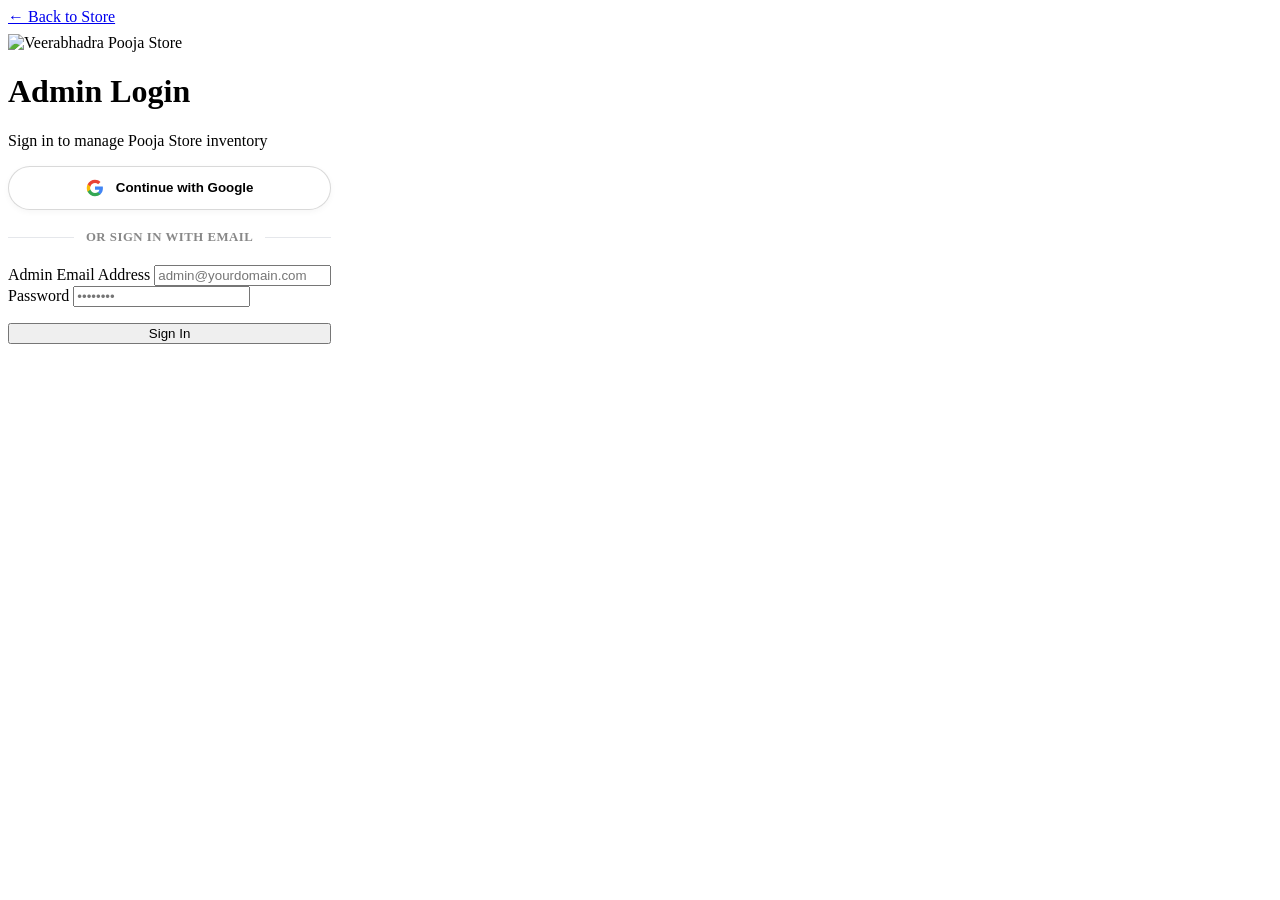
==== public/admin.html @ c172c1d9 "fix: set default type to rental when clicking Add Rental" ====
<!DOCTYPE html>
<html lang="en">
<head>
  <meta charset="UTF-8">
  <meta name="viewport" content="width=device-width, initial-scale=1.0, viewport-fit=cover">
  <title>Admin Dashboard & Inventory | Veerabhadra Pooja Store</title>
  <!-- Exclude private admin portal from search engine index -->
  <meta name="robots" content="noindex, nofollow">
  <link rel="icon" href="images/logo.jpg" type="image/jpeg">
  <!-- Google Fonts -->
  <link rel="preconnect" href="https://fonts.googleapis.com">
  <link rel="preconnect" href="https://fonts.gstatic.com" crossorigin>
  <link href="https://fonts.googleapis.com/css2?family=Outfit:wght@400;500;600;700&display=swap" rel="stylesheet">
  <link rel="stylesheet" href="css/admin.css">
</head>
<body>

  <!-- 1. Simulated Login Screen -->
  <div id="loginSection" class="login-wrapper">
    <div class="login-card">
      <div class="login-header">
        <div style="width: 100%; text-align: left; margin-bottom: 0.5rem;">
          <a href="/" class="btn-back-link" style="margin: 0; display: inline-flex;">← Back to Store</a>
        </div>
        <img src="images/logo.jpg" alt="Veerabhadra Pooja Store" class="login-logo-img">
        <h1 class="login-title">Admin Login</h1>
        <p class="login-subtitle">Sign in to manage Pooja Store inventory</p>
      </div>


      <div id="loginError" class="login-error"></div>

      <button type="button" id="adminGoogleBtn" onclick="handleAdminGoogleLogin()" class="btn btn-secondary" style="width: 100%; display: flex; align-items: center; justify-content: center; gap: 0.75rem; padding: 0.75rem; border-radius: var(--radius-full, 50px); border: 1px solid rgba(0,0,0,0.15); background: white; color: var(--color-text); font-weight: 600; cursor: pointer; margin-top: 1rem; box-shadow: 0 2px 6px rgba(0,0,0,0.04); transition: all 0.2s;">
        <svg width="18" height="18" viewBox="0 0 24 24"><path fill="#4285F4" d="M22.56 12.25c0-.78-.07-1.53-.2-2.25H12v4.26h5.92c-.26 1.37-1.04 2.53-2.21 3.31v2.77h3.57c2.08-1.92 3.28-4.74 3.28-8.09z"/><path fill="#34A853" d="M12 23c2.97 0 5.46-.98 7.28-2.66l-3.57-2.77c-.98.66-2.23 1.06-3.71 1.06-2.86 0-5.29-1.93-6.16-4.53H2.18v2.84C3.99 20.53 7.7 23 12 23z"/><path fill="#FBBC05" d="M5.84 14.09c-.22-.66-.35-1.36-.35-2.09s.13-1.43.35-2.09V7.06H2.18C1.43 8.55 1 10.22 1 12s.43 3.45 1.18 4.94l2.85-2.22.81-.63z"/><path fill="#EA4335" d="M12 5.38c1.62 0 3.06.56 4.21 1.64l3.15-3.15C17.45 2.09 14.97 1 12 1 7.7 1 3.99 3.47 2.18 7.06l3.66 2.84c.87-2.6 3.3-4.52 6.16-4.52z"/></svg>
        <span>Continue with Google</span>
      </button>

      <div style="display: flex; align-items: center; margin: 1.25rem 0; color: #888; font-size: 0.8rem;">
        <hr style="flex: 1; border: none; border-top: 1px solid #e5e7eb;">
        <span style="padding: 0 0.75rem; text-transform: uppercase; font-weight: 600; letter-spacing: 0.5px;">Or Sign In with Email</span>
        <hr style="flex: 1; border: none; border-top: 1px solid #e5e7eb;">
      </div>

      <form id="loginForm">
        <div class="form-group">
          <label for="email" class="form-label">Admin Email Address</label>
          <input type="email" id="email" class="form-input" placeholder="admin@yourdomain.com" required>
        </div>
        <div class="form-group">
          <label for="password" class="form-label">Password</label>
          <input type="password" id="password" class="form-input" placeholder="••••••••" required>
        </div>

        <button type="submit" class="btn btn-primary" style="margin-top: 1rem; width: 100%;">Sign In</button>
      </form>
    </div>
  </div>


  <!-- 2. Main Admin Dashboard Layout (Hidden initially) -->
  <div id="dashboardLayout" class="admin-container" style="display: none;">
    <!-- Overlay for mobile sidebar navigation -->
    <div id="sidebarOverlay" class="sidebar-overlay"></div>

    <!-- Sidebar Panel (Left) -->
    <aside id="sidebar" class="sidebar">
      <div class="sidebar-header">
        <img src="images/logo.jpg" alt="Veerabhadra Pooja Store" class="sidebar-logo-img">
        <div class="sidebar-title-box">
          <span class="sidebar-title">Veerabhadra</span>
          <span class="sidebar-subtitle">Pooja Store Admin</span>
        </div>
      </div>
      
      <ul class="sidebar-menu">
        <li class="menu-item active">
          <a onclick="switchTab('dashboard')">
            <svg viewBox="0 0 24 24" stroke="currentColor" stroke-width="2" stroke-linecap="round" stroke-linejoin="round"><rect x="3" y="3" width="7" height="9"></rect><rect x="14" y="3" width="7" height="5"></rect><rect x="14" y="12" width="7" height="9"></rect><rect x="3" y="16" width="7" height="5"></rect></svg>
            Dashboard
          </a>
        </li>
        <li class="menu-item">
          <a onclick="switchTab('products')">
            <svg viewBox="0 0 24 24" stroke="currentColor" stroke-width="2" stroke-linecap="round" stroke-linejoin="round"><path d="M6 2L3 6v14a2 2 0 0 0 2 2h14a2 2 0 0 0 2-2V6l-3-4z"></path><line x1="3" y1="6" x2="21" y2="6"></line><path d="M16 10a4 4 0 0 1-8 0"></path></svg>
            Products
          </a>
        </li>
        <li class="menu-item">
          <a onclick="switchTab('rentals')">
            <svg viewBox="0 0 24 24" stroke="currentColor" stroke-width="2" stroke-linecap="round" stroke-linejoin="round"><rect x="3" y="4" width="18" height="18" rx="2" ry="2"></rect><line x1="16" y1="2" x2="16" y2="6"></line><line x1="8" y1="2" x2="8" y2="6"></line><line x1="3" y1="10" x2="21" y2="10"></line></svg>
            Rentals
          </a>
        </li>
        <li class="menu-item">
          <a onclick="switchTab('orders')">
            <svg viewBox="0 0 24 24" stroke="currentColor" stroke-width="2" stroke-linecap="round" stroke-linejoin="round"><path d="M14 2H6a2 2 0 0 0-2 2v16a2 2 0 0 0 2 2h12a2 2 0 0 0 2-2V8z"></path><polyline points="14 2 14 8 20 8"></polyline><line x1="16" y1="13" x2="8" y2="13"></line><line x1="16" y1="17" x2="8" y2="17"></line><polyline points="10 9 9 9 8 9"></polyline></svg>
            Orders
          </a>
        <li class="menu-item">
          <a onclick="switchTab('categories')">
            <svg viewBox="0 0 24 24" stroke="currentColor" stroke-width="2" stroke-linecap="round" stroke-linejoin="round"><path d="M4 6h16M4 12h16M4 18h7"></path></svg>
            Categories
          </a>
        </li>
        <li class="menu-item">
          <a onclick="openAddForm()">
            <svg viewBox="0 0 24 24" stroke="currentColor" stroke-width="2" stroke-linecap="round" stroke-linejoin="round"><circle cx="12" cy="12" r="10"></circle><line x1="12" y1="8" x2="12" y2="16"></line><line x1="8" y1="12" x2="16" y2="12"></line></svg>
            Add Item
          </a>
        </li>
        <li class="menu-item">
          <a onclick="switchTab('whatsapp-setup')">
            <svg viewBox="0 0 24 24" stroke="currentColor" stroke-width="2" stroke-linecap="round" stroke-linejoin="round"><path d="M21 11.5a8.38 8.38 0 0 1-.9 3.8 8.5 8.5 0 0 1-7.6 4.7 8.38 8.38 0 0 1-3.8-.9L3 21l1.9-5.7a8.38 8.38 0 0 1-.9-3.8 8.5 8.5 0 0 1 4.7-7.6 8.38 8.38 0 0 1 3.8-.9h.5a8.48 8.48 0 0 1 8 8v.5z"></path></svg>
            WhatsApp Setup
          </a>
        </li>
        <li class="menu-item logout-item">
          <a onclick="handleLogout()">
            <svg viewBox="0 0 24 24" stroke="currentColor" stroke-width="2" stroke-linecap="round" stroke-linejoin="round"><path d="M9 21H5a2 2 0 0 1-2-2V5a2 2 0 0 1 2-2h4"></path><polyline points="16 17 21 12 16 7"></polyline><line x1="21" y1="12" x2="9" y2="12"></line></svg>
            Logout
          </a>
        </li>
      </ul>
    </aside>

    <!-- Main Content Wrapper (Right) -->
    <main class="main-content">
      <!-- Desktop Header Topbar -->
      <header class="topbar" style="display: flex; align-items: center; justify-content: space-between;">
        <div style="display: flex; align-items: center; gap: 0.75rem;">
          <button id="desktopBackBtn" onclick="goBackTab()" style="display: none; background: none; border: none; font-size: 1.5rem; color: var(--color-primary); cursor: pointer; align-items: center; justify-content: center; width: 36px; height: 36px; border-radius: 50%;">
            <svg viewBox="0 0 24 24" width="24" height="24" stroke="currentColor" stroke-width="2.5" fill="none" stroke-linecap="round" stroke-linejoin="round" style="vertical-align: middle;"><line x1="19" y1="12" x2="5" y2="12"></line><polyline points="12 19 5 12 12 5"></polyline></svg>
          </button>
          <h2 id="headerTitle" class="page-title" style="margin: 0;">Dashboard Overview</h2>
        </div>
        <div class="user-profile" style="display: flex; align-items: center; gap: 0.75rem;">
          <a href="/" class="btn-back-link" style="margin: 0; padding: 0.3rem 0.75rem; font-size: 0.8rem; background: #fff;">← Store Home</a>
          <span class="profile-avatar">A</span>
          <span>Store Admin</span>
        </div>

      </header>

      <!-- Mobile Topbar header -->
      <div class="mobile-header" style="display: flex; align-items: center; justify-content: space-between; padding: 0.5rem 1rem;">
        <div style="display: flex; align-items: center; gap: 0.5rem;">
          <button id="mobileMenuToggle" class="mobile-menu-toggle" aria-label="Toggle Sidebar" style="margin: 0; display: inline-flex; align-items: center; justify-content: center;">
            ☰
          </button>
          <button id="mobileBackBtn" onclick="goBackTab()" style="display: none; background: none; border: none; font-size: 1.25rem; color: var(--color-primary); cursor: pointer; align-items: center; justify-content: center; width: 32px; height: 32px; border-radius: 50%;">
            <svg viewBox="0 0 24 24" width="20" height="20" stroke="currentColor" stroke-width="2.5" fill="none" stroke-linecap="round" stroke-linejoin="round" style="vertical-align: middle;"><line x1="19" y1="12" x2="5" y2="12"></line><polyline points="12 19 5 12 12 5"></polyline></svg>
          </button>
        </div>
        <span id="mobileHeaderTitle" class="page-title" style="font-size:1.1rem; color:var(--color-primary); font-weight:700; flex-grow: 1; text-align: center; margin-right: 32px; overflow: hidden; text-overflow: ellipsis; white-space: nowrap;">Veerabhadra Store</span>
        <span class="profile-avatar" style="width:28px; height:28px; font-size:0.8rem; margin: 0;">A</span>
      </div>

      <!-- Content Area -->
      <div class="content-body">
        
        <!-- Tab 1: Dashboard Overview Section -->
        <section id="dashboardSection" class="panel-section active">
          <div class="overview-grid">
            <div class="summary-card">
              <div class="card-details">
                <h3>Total Products</h3>
                <div id="totalProductsCount" class="count">0</div>
              </div>
              <div class="card-icon-box">
                <svg viewBox="0 0 24 24" stroke="currentColor" stroke-width="2" stroke-linecap="round" stroke-linejoin="round"><path d="M6 2L3 6v14a2 2 0 0 0 2 2h14a2 2 0 0 0 2-2V6l-3-4z"></path><line x1="3" y1="6" x2="21" y2="6"></line><path d="M16 10a4 4 0 0 1-8 0"></path></svg>
              </div>
            </div>

            <div class="summary-card rentals-card">
              <div class="card-details">
                <h3>Total Rental Items</h3>
                <div id="totalRentalsCount" class="count">0</div>
              </div>
              <div class="card-icon-box">
                <svg viewBox="0 0 24 24" stroke="currentColor" stroke-width="2" stroke-linecap="round" stroke-linejoin="round"><rect x="3" y="4" width="18" height="18" rx="2" ry="2"></rect><line x1="16" y1="2" x2="16" y2="6"></line><line x1="8" y1="2" x2="8" y2="6"></line><line x1="3" y1="10" x2="21" y2="10"></line></svg>
              </div>
            </div>

            <div class="summary-card orders-card" onclick="switchTab('orders')" style="cursor: pointer;">
              <div class="card-details">
                <h3>Active Orders</h3>
                <div id="totalOrdersCount" class="count">0</div>
              </div>
              <div class="card-icon-box" style="background-color: rgba(59, 130, 246, 0.08); color: #3b82f6;">
                <svg viewBox="0 0 24 24" stroke="currentColor" stroke-width="2" stroke-linecap="round" stroke-linejoin="round"><path d="M14 2H6a2 2 0 0 0-2 2v16a2 2 0 0 0 2 2h12a2 2 0 0 0 2-2V8z"></path><polyline points="14 2 14 8 20 8"></polyline><line x1="16" y1="13" x2="8" y2="13"></line><line x1="16" y1="17" x2="8" y2="17"></line><polyline points="10 9 9 9 8 9"></polyline></svg>
              </div>
            </div>
          </div>

          <div class="recent-section">
            <div class="section-title-row">
              <h3 style="font-size:1.1rem;">Recently Updated Inventory</h3>
              <button class="btn btn-secondary btn-sm" onclick="switchTab('products')">View All</button>
            </div>
            <div id="recentActivityList" class="recent-list">
              <!-- Rendered dynamically -->
            </div>
          </div>
        </section>

        <!-- Tab 2: Products List Section -->
        <section id="productsSection" class="panel-section">
          <div style="display:flex; justify-content:space-between; align-items:center; margin-bottom:1.5rem;">
            <h3 style="margin:0; font-size:1.25rem;">Product Listing</h3>
            <button class="btn btn-primary btn-sm" onclick="openAddForm('sale')">+ Add Product</button>
          </div>
          
          <!-- Product Search -->
          <div class="search-grid" style="margin-bottom: 15px; grid-template-columns: 1fr;">
            <div class="search-input-wrapper">
              <label for="searchProductName" class="search-label">Search Products</label>
              <div style="display: flex; gap: 10px;">
                <input type="text" id="searchProductName" class="form-input search-input" placeholder="e.g. Copper Kalash" onkeyup="if(event.key === 'Enter') handleProductSearch()" style="flex: 1;">
                <button class="btn btn-primary btn-sm" onclick="handleProductSearch()" style="width: auto; padding: 0.5rem 1.5rem; display: flex; align-items: center; justify-content: center; gap: 8px;">
                  <svg viewBox="0 0 24 24" width="16" height="16" stroke="currentColor" stroke-width="2" fill="none" stroke-linecap="round" stroke-linejoin="round"><circle cx="11" cy="11" r="8"></circle><line x1="21" y1="21" x2="16.65" y2="16.65"></line></svg>
                  Search
                </button>
                <button class="btn btn-secondary btn-sm" onclick="clearProductSearch()" style="width: auto; padding: 0.5rem 1.5rem;">Clear</button>
              </div>
            </div>
          </div>
          
          <div class="table-wrapper">
            <table class="admin-table">
              <thead>
                <tr>
                  <th>Product</th>
                  <th>Category</th>
                  <th>Pricing</th>
                  <th>Rating</th>
                  <th>Savings</th>
                  <th>Actions</th>
                </tr>
              </thead>
              <tbody id="productsTableBody">
                <!-- Rendered dynamically -->
              </tbody>
            </table>
          </div>
        </section>

        <!-- Tab 3: Rentals List Section -->
        <section id="rentalsSection" class="panel-section">
          <div style="display:flex; justify-content:space-between; align-items:center; margin-bottom:1.5rem;">
            <h3 style="margin:0; font-size:1.25rem;">Rental Package Listing</h3>
            <button class="btn btn-primary btn-sm" onclick="openAddForm('rental')">+ Add Rental</button>
          </div>

          <!-- Rental Search -->
          <div class="search-grid" style="margin-bottom: 15px; grid-template-columns: 1fr;">
            <div class="search-input-wrapper">
              <label for="searchRentalName" class="search-label">Search Rentals</label>
              <div style="display: flex; gap: 10px;">
                <input type="text" id="searchRentalName" class="form-input search-input" placeholder="e.g. Haldi Set" onkeyup="if(event.key === 'Enter') handleRentalSearch()" style="flex: 1;">
                <button class="btn btn-primary btn-sm" onclick="handleRentalSearch()" style="width: auto; padding: 0.5rem 1.5rem; display: flex; align-items: center; justify-content: center; gap: 8px;">
                  <svg viewBox="0 0 24 24" width="16" height="16" stroke="currentColor" stroke-width="2" fill="none" stroke-linecap="round" stroke-linejoin="round"><circle cx="11" cy="11" r="8"></circle><line x1="21" y1="21" x2="16.65" y2="16.65"></line></svg>
                  Search
                </button>
                <button class="btn btn-secondary btn-sm" onclick="clearRentalSearch()" style="width: auto; padding: 0.5rem 1.5rem;">Clear</button>
              </div>
            </div>
          </div>

          <div class="table-wrapper">
            <table class="admin-table">
              <thead>
                <tr>
                  <th>Rental Kit</th>
                  <th>Price Per Day</th>
                  <th>Description</th>
                  <th>Rating</th>
                  <th>Actions</th>
                </tr>
              </thead>
              <tbody id="rentalsTableBody">
                <!-- Rendered dynamically -->
              </tbody>
            </table>
          </div>
        </section>

        <!-- Tab 3.5: Orders List Section -->
        <section id="ordersSection" class="panel-section">
          <div class="management-header" style="margin-bottom: 1rem;">
            <h3 style="font-size:1.1rem; font-weight:600;">Customer Orders</h3>
          </div>

          <!-- Search & Filter Controls -->
          <div class="filter-controls-card">
            <!-- Search inputs row -->
            <div class="search-grid">
              <div class="search-input-wrapper">
                <label for="searchOrderId" class="search-label">Order ID</label>
                <input type="text" id="searchOrderId" class="form-input search-input" placeholder="e.g. VRB100001" onkeyup="if(event.key === 'Enter') handleOrderSearch()">
              </div>
              <div class="search-input-wrapper">
                <label for="searchCustomerName" class="search-label">Customer Name</label>
                <input type="text" id="searchCustomerName" class="form-input search-input" placeholder="e.g. Ramesh" onkeyup="if(event.key === 'Enter') handleOrderSearch()">
              </div>
              <div class="search-input-wrapper">
                <label for="searchMobile" class="search-label">Mobile Number</label>
                <input type="text" id="searchMobile" class="form-input search-input" placeholder="e.g. 98765" onkeyup="if(event.key === 'Enter') handleOrderSearch()">
              </div>
            </div>

            <div class="search-actions" style="display: flex; gap: 10px; margin-top: 15px; margin-bottom: 20px;">
              <button class="btn btn-primary btn-sm" onclick="handleOrderSearch()" style="width: auto; padding: 0.5rem 1.5rem; display: flex; align-items: center; justify-content: center; gap: 8px;">
                <svg viewBox="0 0 24 24" width="16" height="16" stroke="currentColor" stroke-width="2" fill="none" stroke-linecap="round" stroke-linejoin="round"><circle cx="11" cy="11" r="8"></circle><line x1="21" y1="21" x2="16.65" y2="16.65"></line></svg>
                Search Orders
              </button>
              <button class="btn btn-secondary btn-sm" onclick="clearOrderSearch()" style="width: auto; padding: 0.5rem 1.5rem;">Clear Search</button>
            </div>

            <!-- Status Quick Filters -->
            <div class="status-filters-row">
              <span class="filter-title">Filter Status:</span>
              <div class="filter-chips" id="orderStatusChips">
                <button class="filter-chip active" onclick="setOrderFilter('all')">All Orders</button>
                <button class="filter-chip" onclick="setOrderFilter('Pending')">Pending</button>
                <button class="filter-chip" onclick="setOrderFilter('Confirmed')">Confirmed</button>
                <button class="filter-chip" onclick="setOrderFilter('Preparing')">Preparing</button>
                <button class="filter-chip" onclick="setOrderFilter('Packed')">Packed</button>
                <button class="filter-chip" onclick="setOrderFilter('Ready for Pickup')">Ready for Pickup</button>
                <button class="filter-chip" onclick="setOrderFilter('Delivered')">Delivered</button>
                <button class="filter-chip" onclick="setOrderFilter('Cancelled')">Cancelled</button>
              </div>
            </div>
          </div>

          <!-- Table Wrapper -->
          <div class="table-wrapper">
            <table class="admin-table">
              <thead>
                <tr>
                  <th>Order ID</th>
                  <th>Customer Name</th>
                  <th>Mobile</th>
                  <th>Ordered Items</th>
                  <th>Total Amount</th>
                  <th>Date & Time</th>
                  <th>Payment</th>
                  <th>Order Status</th>
                  <th>Notification</th>
                  <th>Actions</th>
                </tr>
              </thead>
              <tbody id="ordersTableBody">
                <!-- Rendered dynamically -->
              </tbody>
            </table>
          </div>

          <!-- Pagination Controls -->
          <div class="pagination-container">
            <div class="pagination-info">
              Showing <span id="paginationStart">0</span> to <span id="paginationEnd">0</span> of <span id="paginationTotal">0</span> orders
            </div>
            <div class="pagination-actions">
              <div class="items-per-page-box">
                <label for="ordersPerPage" style="font-size:0.875rem; color:var(--color-text-muted);">Rows per page:</label>
                <select id="ordersPerPage" class="form-input" style="width: 70px; padding: 0.25rem; font-size: 0.875rem;" onchange="handleOrdersPerPageChange()">
                  <option value="5">5</option>
                  <option value="10" selected>10</option>
                  <option value="20">20</option>
                  <option value="50">50</option>
                </select>
              </div>
              <div class="pagination-buttons">
                <button id="prevPageBtn" class="btn btn-secondary btn-sm" onclick="changeOrderPage(-1)">&larr; Prev</button>
                <span id="currentPageNum" class="page-number-indicator">1</span>
                <button id="nextPageBtn" class="btn btn-secondary btn-sm" onclick="changeOrderPage(1)">Next &rarr;</button>
              </div>
            </div>
          </div>
        </section>

        <!-- Tab: Categories Section -->
        <section id="categoriesSection" class="panel-section">
          <div class="management-header">
            <h3 style="font-size:1.1rem; font-weight:600;">Manage Categories</h3>
            <div style="display: flex; gap: 0.5rem; align-items: center;">
              <input type="text" id="newCategoryInput" class="form-input" placeholder="Type new category name..." style="width: 250px;" onkeyup="if(event.key === 'Enter') addCategoryFromTab()">
              <button class="btn btn-primary btn-sm" onclick="addCategoryFromTab()">+ Add Category</button>
            </div>
          </div>
          
          <div class="table-wrapper">
            <table class="admin-table">
              <thead>
                <tr>
                  <th>Category Name</th>
                  <th style="width: 100px; text-align: right;">Actions</th>
                </tr>
              </thead>
              <tbody id="categoriesTableBody">
                <!-- Rendered dynamically -->
              </tbody>
            </table>
          </div>
        </section>

        <!-- Tab: WhatsApp Setup Section -->
        <section id="whatsapp-setupSection" class="panel-section">
          <div style="max-width: 560px; margin: 0 auto; padding: 1rem;">
            <h2 style="font-size: 1.4rem; font-weight: 700; margin-bottom: 0.25rem;">📱 WhatsApp Automation Setup</h2>
            <p style="color: var(--color-text-muted); font-size: 0.9rem; margin-bottom: 1.5rem;">Scan the QR code with your WhatsApp to enable automatic order status messages.</p>

            <!-- Status Card -->
            <div id="waStatusCard" style="border-radius: 12px; padding: 1.25rem 1.5rem; margin-bottom: 1.5rem; border: 1px solid var(--color-border); background: var(--color-surface); display: flex; align-items: center; gap: 1rem;">
              <div id="waStatusDot" style="width: 14px; height: 14px; border-radius: 50%; background: #f59e0b; flex-shrink: 0;"></div>
              <div>
                <div id="waStatusTitle" style="font-weight: 700; font-size: 1rem;">Checking connection...</div>
                <div id="waStatusDesc" style="font-size: 0.82rem; color: var(--color-text-muted); margin-top: 2px;">Please wait while we connect to the server.</div>
              </div>
            </div>

            <!-- QR Code Area -->
            <div id="waQrArea" style="display: none; text-align: center; padding: 1.5rem; border: 2px dashed var(--color-border); border-radius: 12px; background: var(--color-bg); margin-bottom: 1.5rem;">
              <p style="font-size: 0.9rem; font-weight: 600; margin-bottom: 1rem; color: var(--color-text);">Scan this QR code with WhatsApp on your phone:</p>
              <img id="waQrImage" src="" alt="WhatsApp QR Code" style="width: 220px; height: 220px; border-radius: 8px; border: 4px solid white; box-shadow: 0 4px 20px rgba(0,0,0,0.12);">
              <p style="font-size: 0.8rem; color: var(--color-text-muted); margin-top: 1rem;">Open WhatsApp → Three dots menu → Linked Devices → Link a Device</p>
            </div>

            <!-- Instructions -->
            <div style="background: rgba(37,211,102,0.07); border: 1px solid rgba(37,211,102,0.2); border-radius: 10px; padding: 1.25rem;">
              <h3 style="font-size: 0.95rem; font-weight: 700; color: #16a34a; margin-bottom: 0.75rem;">📋 How to connect:</h3>
              <ol style="margin: 0; padding-left: 1.2rem; font-size: 0.85rem; color: var(--color-text); line-height: 1.9;">
                <li>Wait for the QR code to appear above</li>
                <li>Open <strong>WhatsApp</strong> on your phone</li>
                <li>Tap <strong>⋮ (three dots)</strong> → <strong>Linked Devices</strong></li>
                <li>Tap <strong>Link a Device</strong> and scan the QR code</li>
                <li>Done! ✅ Messages will now send <strong>automatically</strong></li>
              </ol>
              <p style="margin-top: 0.75rem; font-size: 0.8rem; color: var(--color-text-muted);">⚡ Once connected, your session is saved. You won't need to scan again unless you log out of WhatsApp.</p>
            </div>
          </div>
        </section>

        <!-- Tab 4: Add / Edit Product/Rental Form Section -->
        <section id="add-itemSection" class="panel-section">
          <div class="form-card">
            <form id="itemForm">
              <!-- Hidden ID input for editing -->
              <input type="hidden" id="itemId">

              <div class="form-group">
                <label for="itemName" class="form-label">Item / Product Name *</label>
                <input type="text" id="itemName" class="form-input" placeholder="e.g. Traditional Pure Brass Peacock Diya" required>
              </div>

              <div class="form-grid-2">
                <div class="form-group">
                  <label for="itemCategory" class="form-label">Category *</label>
                  <input type="text" id="itemCategory" class="form-input" list="categoryOptions" placeholder="Type to add category..." required>
                  <datalist id="categoryOptions"></datalist>
                </div>

                <div class="form-group">
                  <label for="itemType" class="form-label">Inventory Type *</label>
                  <select id="itemType" class="form-input">
                    <option value="sale">For Sale (Standard Product)</option>
                    <option value="rental">For Rent (Booking Package)</option>
                  </select>
                </div>
              </div>

              <!-- Sale Conditional Fields -->
              <div id="salePriceFields" class="form-grid-2">
                <div class="form-group">
                  <label for="itemMrp" class="form-label">MRP Price (₹) *</label>
                  <input type="number" id="itemMrp" class="form-input" min="0" placeholder="e.g. 499" required>
                </div>
                <div class="form-group">
                  <label for="itemPrice" class="form-label">Selling Price (₹) *</label>
                  <input type="number" id="itemPrice" class="form-input" min="0" placeholder="e.g. 349" required>
                </div>
              </div>

              <div id="variantsCheckboxGroup" class="form-group" style="margin-top: 1rem;">
                <label class="form-label" style="display: inline-flex; align-items: center; gap: 0.5rem; cursor: pointer; font-weight: 500;">
                  <input type="checkbox" id="hasVariants" onchange="toggleVariantsSection()" style="width: 16px; height: 16px; cursor: pointer;">
                  <span>Product has custom quantities / variants (e.g. 100g, 250g, 500g)</span>
                </label>
              </div>

              <div id="variantsSection" style="display: none; border: 1px dashed var(--color-border); border-radius: 8px; padding: 1rem; margin-top: 0.5rem; background: rgba(0,0,0,0.01);">
                <h4 style="font-size: 0.9rem; font-weight: 600; margin-bottom: 0.5rem; color: var(--color-text);">Configure Custom Quantities / Variants</h4>
                <p style="font-size: 0.78rem; color: var(--color-text-muted); margin-bottom: 0.75rem;">Enter the quantity and select the packaging type (Box, Packet, Piece, etc.). Customers will see a dropdown to choose before adding to cart.</p>
                <div style="display: grid; grid-template-columns: 1fr 1.4fr 1fr 1fr auto; gap: 0.5rem; padding: 0 0 0.4rem; border-bottom: 1px solid var(--color-border); margin-bottom: 0.5rem;">
                  <span style="font-size: 0.72rem; font-weight: 700; color: var(--color-text-muted); text-transform: uppercase; letter-spacing: 0.5px;">Qty / Amount</span>
                  <span style="font-size: 0.72rem; font-weight: 700; color: var(--color-text-muted); text-transform: uppercase; letter-spacing: 0.5px;">Unit / Packaging</span>
                  <span style="font-size: 0.72rem; font-weight: 700; color: var(--color-text-muted); text-transform: uppercase; letter-spacing: 0.5px;">MRP (₹)</span>
                  <span style="font-size: 0.72rem; font-weight: 700; color: var(--color-text-muted); text-transform: uppercase; letter-spacing: 0.5px;">Selling Price (₹)</span>
                  <span></span>
                </div>
                <div id="variantsList" style="display: flex; flex-direction: column; gap: 0.5rem; margin-bottom: 0.75rem;">
                  <!-- Dynamic variant rows will go here -->
                </div>
                <button type="button" class="btn btn-secondary btn-sm" onclick="addVariantRow()" style="width: auto; font-size: 0.8rem; padding: 0.35rem 0.75rem;">+ Add Quantity Option</button>
              </div>

              <!-- Rental Conditional Fields -->
              <div id="rentalPriceFields" class="form-grid-2" style="display: none;">
                <div class="form-group">
                  <label for="rentalPrice" class="form-label">Rental Price (₹ / day) *</label>
                  <input type="number" id="rentalPrice" class="form-input" min="0" placeholder="e.g. 299">
                </div>
                <div class="form-group">
                  <label for="rentalDeposit" class="form-label">Security Deposit (₹) <span style="font-weight:normal;color:var(--color-text-muted);">(Optional)</span></label>
                  <input type="number" id="rentalDeposit" class="form-input" min="0" placeholder="e.g. 500">
                </div>
              </div>

              <!-- Rental Dimensions Fields -->
              <div id="rentalDimensionsFields" class="form-grid-2" style="display: none; margin-top: 1rem;">
                <div class="form-group">
                  <label for="rentalHeight" class="form-label">Height (e.g. 5 ft)</label>
                  <input type="text" id="rentalHeight" class="form-input" placeholder="e.g. 5 ft">
                </div>
                <div class="form-group">
                  <label for="rentalWidth" class="form-label">Width (e.g. 4 ft)</label>
                  <input type="text" id="rentalWidth" class="form-input" placeholder="e.g. 4 ft">
                </div>
              </div>

              <div id="itemRatingGroup" class="form-group" style="margin-top: 1rem; display: none;">
                <label for="itemRating" class="form-label">Product Rating (1.0 to 5.0)</label>
                <input type="number" id="itemRating" class="form-input" min="1.0" max="5.0" step="0.1" value="5.0" placeholder="e.g. 5.0">
              </div>

              <div class="form-group">
                <label class="form-label">Item Image *</label>
                <div class="upload-container">
                  <div class="upload-dropzone" id="uploadDropzone">
                    <input type="file" id="itemImageFile" accept="image/*" multiple style="display: none;">
                    <div class="dropzone-prompt" id="dropzonePrompt">
                      <span class="upload-icon">📸</span>
                      <p class="upload-text"><strong>Drag & drop images here</strong> or <span class="upload-link">browse</span></p>
                      <p class="upload-subtext">Supports PNG, JPG, JPEG (Max 5MB per image)</p>
                    </div>
                    <div class="dropzone-preview-grid" id="dropzonePreview" style="display: none; display: flex; flex-wrap: wrap; gap: 10px; margin-top: 15px;">
                      <!-- Previews will be injected here -->
                    </div>
                  </div>

                  <div class="or-separator">
                    <span class="separator-line"></span>
                    <span class="separator-text">OR ENTER URL</span>
                    <span class="separator-line"></span>
                  </div>

                  <input type="text" id="itemImageUrl" class="form-input" placeholder="e.g. images/brass-diya.png">
                </div>
              </div>
              <div class="form-group" style="margin-top: 1.5rem;">
                <label class="form-label">Product Video (Optional)</label>
                <div style="display: flex; gap: 10px; align-items: center; margin-bottom: 0.5rem;">
                  <input type="file" id="itemVideoFile" accept="video/*" style="display: none;">
                  <button type="button" class="btn btn-secondary btn-sm" onclick="document.getElementById('itemVideoFile').click()" style="width: auto;">Upload Video File</button>
                  <span id="videoUploadStatus" style="font-size: 0.85rem; color: var(--color-primary); font-weight: 500;"></span>
                </div>
                <div class="or-separator" style="margin: 0.5rem 0;">
                  <span class="separator-line"></span>
                  <span class="separator-text" style="font-size: 0.75rem;">OR ENTER URL</span>
                  <span class="separator-line"></span>
                </div>
                <input type="url" id="itemVideoUrl" class="form-input" placeholder="e.g. https://www.youtube.com/watch?v=...">
                <p style="font-size: 0.8rem; color: var(--color-text-muted); margin-top: 0.3rem;">Upload an MP4/WebM video (Max 50MB) OR paste a YouTube/Vimeo link.</p>
              </div>

              <div class="form-group" style="margin-bottom: 1.5rem;">
                <label for="itemDescription" class="form-label">Description / Features</label>
                <textarea id="itemDescription" class="form-input" rows="4" placeholder="Brief details about the materials, dimensions, or setup configurations..." style="resize: vertical; font-family: inherit;"></textarea>
              </div>

              <div class="form-actions-row">
                <button type="button" class="btn btn-secondary btn-sm" onclick="cancelForm()" style="width: auto;">Cancel</button>
                <button type="submit" id="formSubmitBtn" class="btn btn-primary btn-sm" style="width: auto;">Add Inventory Item</button>
              </div>
            </form>
          </div>
        </section>

      </div>
    </main>
  </div>

  <!-- Order Details Modal -->
  <div id="orderDetailsModal" class="modal-wrapper" style="display: none;">
    <div class="modal-backdrop" onclick="closeOrderModal()"></div>
    <div class="modal-card">
      <div class="modal-header">
        <h3 id="modalOrderId" class="modal-title">Order Details: VRB100001</h3>
        <button class="modal-close-btn" onclick="closeOrderModal()">&times;</button>
      </div>
      <div class="modal-body">
        <div class="modal-grid">
          <!-- Customer Details -->
          <div class="modal-panel">
            <h4 class="panel-subtitle">Customer Details</h4>
            <div class="details-list">
              <div class="details-item"><span class="label">Name:</span> <span id="modalCustName" class="value">-</span></div>
              <div class="details-item"><span class="label">Mobile:</span> <span id="modalCustMobile" class="value">-</span></div>
              <div class="details-item"><span class="label">Address:</span> <span id="modalCustAddress" class="value">-</span></div>
              <div class="details-item"><span class="label">Payment Method:</span> <span id="modalPaymentMethod" class="value">-</span></div>
              <div class="details-item"><span class="label">Order Date:</span> <span id="modalOrderDate" class="value">-</span></div>
            </div>
            
            <h4 class="panel-subtitle" style="margin-top: 1.5rem;">Update Order Status</h4>
            <div class="status-update-row">
              <select id="modalStatusSelect" class="form-input select-status">
                <option value="Ready for Pickup">Ready for Pickup</option>
                <option value="Delivered">Delivered</option>
                <option value="Cancelled">Cancelled</option>
              </select>
              <button class="btn btn-primary btn-sm" style="width:auto; white-space:nowrap;" onclick="triggerStatusUpdateFromModal()">Update Status</button>
            </div>
          </div>
          
          <!-- Order Items -->
          <div class="modal-panel">
            <h4 class="panel-subtitle">Ordered Items</h4>
            <div class="order-items-wrapper">
              <table class="receipt-table">
                <thead>
                  <tr>
                    <th>Item</th>
                    <th style="text-align: right;">Price</th>
                    <th style="text-align: center;">Qty</th>
                    <th style="text-align: right;">Total</th>
                  </tr>
                </thead>
                <tbody id="modalReceiptItems">
                  <!-- Rendered dynamically -->
                </tbody>
                <tfoot>
                  <tr>
                    <td colspan="3" style="text-align: right; font-weight: 600;">Total Amount:</td>
                    <td id="modalReceiptTotal" style="text-align: right; font-weight: 700; color: var(--color-primary);">₹0</td>
                  </tr>
                </tfoot>
              </table>
            </div>
          </div>
        </div>
        
        <!-- Notification History -->
        <div class="modal-panel-full" style="margin-top: 1.5rem; border-top: 1px solid var(--color-border); padding-top: 1.5rem;">
          <h4 class="panel-subtitle">WhatsApp Notification Log</h4>
          <div class="table-wrapper" style="max-height: 200px; overflow-y: auto;">
            <table class="admin-table mini-table">
              <thead>
                <tr>
                  <th>Type</th>
                  <th>Sent Date/Time</th>
                  <th>Recipient Mobile</th>
                  <th>Status</th>
                  <th>Message Preview</th>
                </tr>
              </thead>
              <tbody id="modalNotificationLog">
                <!-- Rendered dynamically -->
              </tbody>
            </table>
          </div>
        </div>
      </div>
      <div class="modal-footer">
        <button class="btn btn-secondary btn-sm" style="width: auto;" onclick="closeOrderModal()">Close</button>
      </div>
    </div>
  </div>

  <!-- Status Confirmation Modal -->
  <div id="statusConfirmationModal" class="modal-wrapper modal-confirm-wrapper" style="display: none; z-index: 1100;">
    <div class="modal-backdrop" onclick="closeConfirmationModal()"></div>
    <div class="modal-card modal-confirm-card">
      <div class="modal-body" style="padding: 1.5rem; text-align: center;">
        <span style="font-size: 2.5rem; display: block; margin-bottom: 0.5rem;">⚠️</span>
        <h4 class="confirm-title" style="font-size: 1.15rem; font-weight: 700;">Update Order Status</h4>
        <p class="confirm-message" style="margin-top: 0.5rem; color: var(--color-text-muted); font-size: 0.95rem;">
          Are you sure you want to update this order status?
        </p>
        <p id="confirmStatusChangePreview" style="margin-top: 0.5rem; font-weight: 600; font-size: 0.9rem; color: var(--color-primary);"></p>
      </div>
      <div class="modal-footer" style="padding: 1rem; background-color: var(--color-bg-light); display: flex; justify-content: flex-end; gap: 0.75rem; border-top: 1px solid var(--color-border);">
        <button class="btn btn-secondary btn-sm" style="width: auto;" onclick="closeConfirmationModal()">Cancel</button>
        <button class="btn btn-primary btn-sm" style="width: auto;" onclick="confirmStatusUpdate()">Confirm</button>
      </div>
    </div>
  </div>

  <!-- Toast alert block -->
  <div id="toast" class="toast toast-success"></div>

  <!-- Main scripts -->
  <script src="https://cdn.jsdelivr.net/npm/@supabase/supabase-js@2"></script>
  <script src="js/supabase-config.js"></script>
  <script src="js/admin.js?v=9"></script>
</body>
</html>
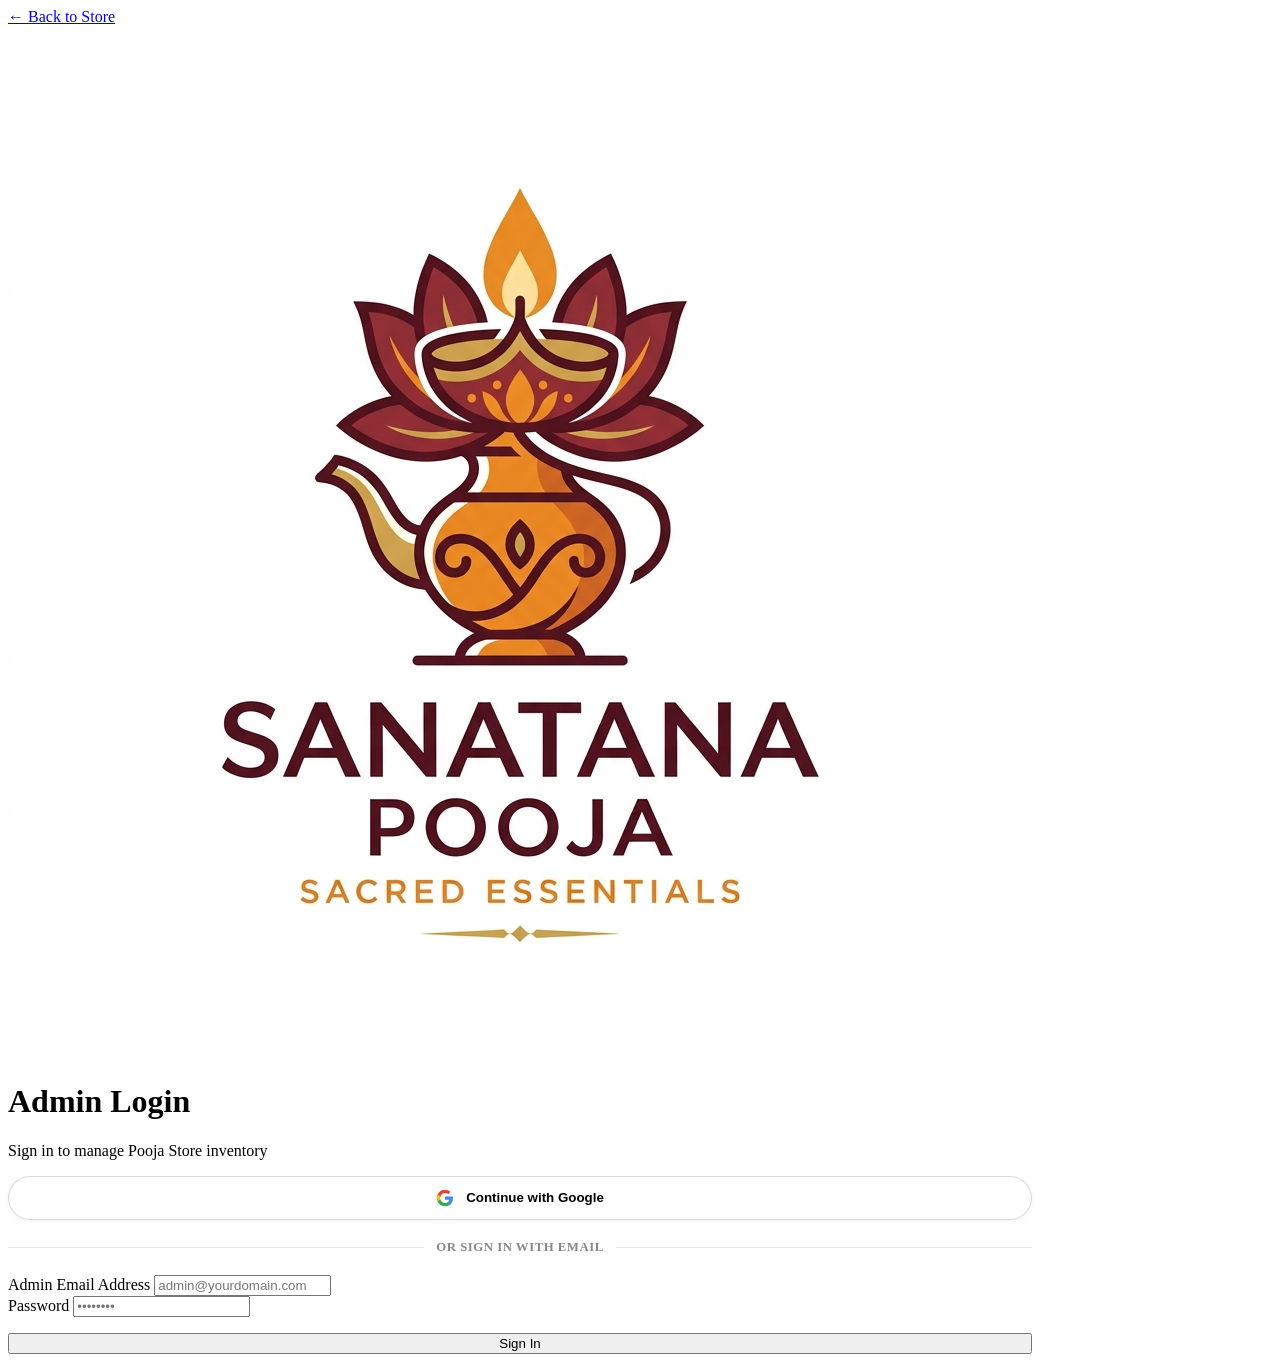
==== commit 3c2f18d1: "feat: implement admin dashboard and rental management system with product description enhancements" ====
--- a/public/admin.html
+++ b/public/admin.html
@@ -215,7 +215,7 @@
             <div class="search-input-wrapper">
               <label for="searchProductName" class="search-label">Search Products</label>
               <div style="display: flex; gap: 10px;">
-                <input type="text" id="searchProductName" class="form-input search-input" placeholder="e.g. Copper Kalash" onkeyup="if(event.key === 'Enter') handleProductSearch()" style="flex: 1;">
+                <input type="text" id="searchProductName" class="form-input search-input" placeholder="e.g. Copper Kalash" oninput="handleProductSearch()" style="flex: 1;">
                 <button class="btn btn-primary btn-sm" onclick="handleProductSearch()" style="width: auto; padding: 0.5rem 1.5rem; display: flex; align-items: center; justify-content: center; gap: 8px;">
                   <svg viewBox="0 0 24 24" width="16" height="16" stroke="currentColor" stroke-width="2" fill="none" stroke-linecap="round" stroke-linejoin="round"><circle cx="11" cy="11" r="8"></circle><line x1="21" y1="21" x2="16.65" y2="16.65"></line></svg>
                   Search
@@ -256,7 +256,7 @@
             <div class="search-input-wrapper">
               <label for="searchRentalName" class="search-label">Search Rentals</label>
               <div style="display: flex; gap: 10px;">
-                <input type="text" id="searchRentalName" class="form-input search-input" placeholder="e.g. Haldi Set" onkeyup="if(event.key === 'Enter') handleRentalSearch()" style="flex: 1;">
+                <input type="text" id="searchRentalName" class="form-input search-input" placeholder="e.g. Haldi Set" oninput="handleRentalSearch()" style="flex: 1;">
                 <button class="btn btn-primary btn-sm" onclick="handleRentalSearch()" style="width: auto; padding: 0.5rem 1.5rem; display: flex; align-items: center; justify-content: center; gap: 8px;">
                   <svg viewBox="0 0 24 24" width="16" height="16" stroke="currentColor" stroke-width="2" fill="none" stroke-linecap="round" stroke-linejoin="round"><circle cx="11" cy="11" r="8"></circle><line x1="21" y1="21" x2="16.65" y2="16.65"></line></svg>
                   Search
@@ -577,6 +577,12 @@
                 <label for="itemDescription" class="form-label">Description / Features</label>
                 <textarea id="itemDescription" class="form-input" rows="4" placeholder="Brief details about the materials, dimensions, or setup configurations..." style="resize: vertical; font-family: inherit;"></textarea>
               </div>
+
+              <div id="rentalIncludedFields" class="form-group" style="margin-bottom: 1.5rem; display: none;">
+                <label for="itemIncluded" class="form-label">Items Included in this Kit</label>
+                <textarea id="itemIncluded" class="form-input" rows="3" placeholder="List items included in this rental kit (e.g. Backdrop, Kalash, Diyas)..." style="resize: vertical; font-family: inherit;"></textarea>
+              </div>
+
 
               <div class="form-actions-row">
                 <button type="button" class="btn btn-secondary btn-sm" onclick="cancelForm()" style="width: auto;">Cancel</button>
@@ -701,6 +707,6 @@
   <!-- Main scripts -->
   <script src="https://cdn.jsdelivr.net/npm/@supabase/supabase-js@2"></script>
   <script src="js/supabase-config.js"></script>
-  <script src="js/admin.js?v=9"></script>
+  <script src="js/admin.js?v=10"></script>
 </body>
 </html>
